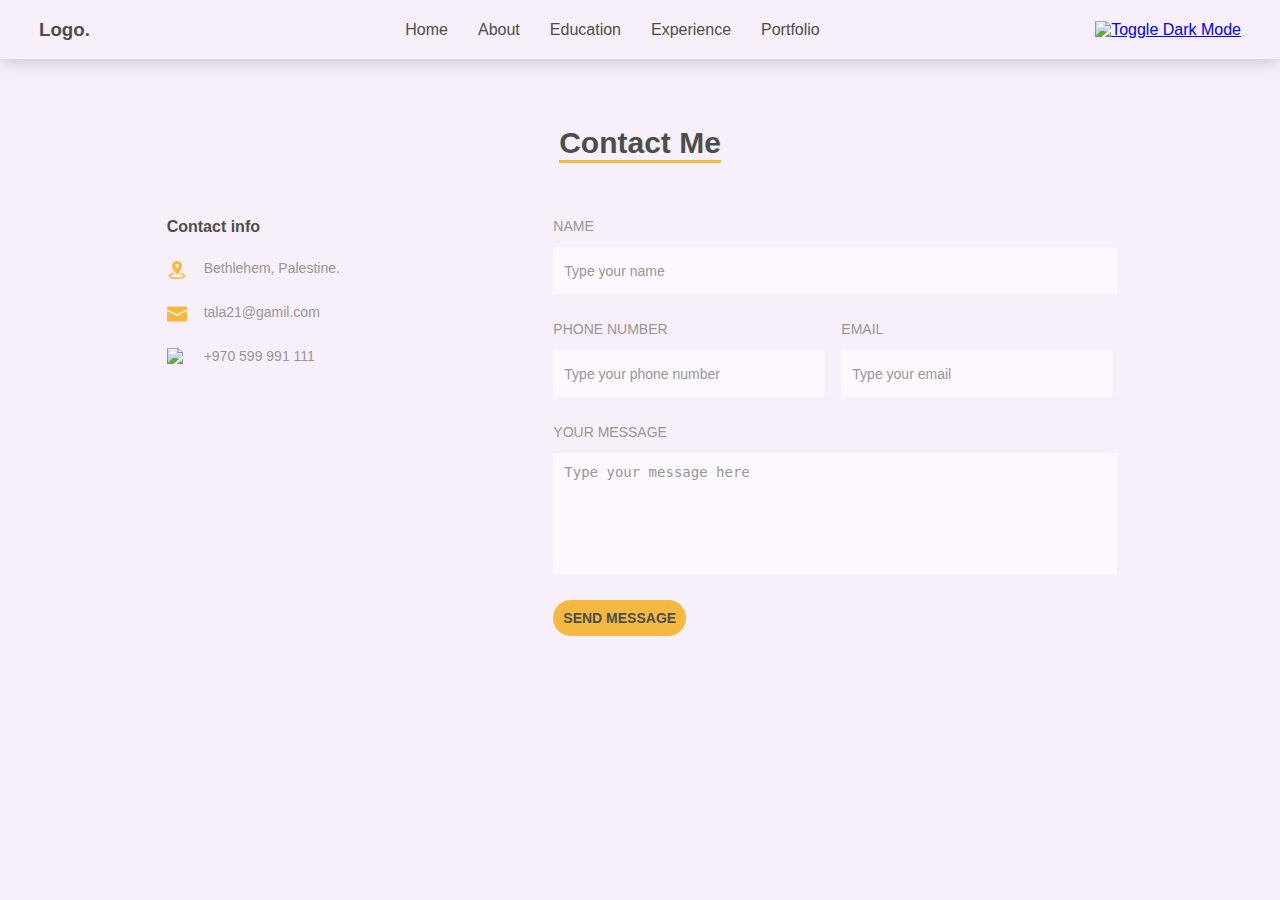
==== contact.html @ e930d842 "Add files via upload" ====
<!DOCTYPE html>
<html lang="en">
<head>
    <meta charset="UTF-8">
    <meta name="viewport" content="width=device-width, initial-scale=1.0">
    <title>Contact</title>

    <link rel="stylesheet" href="general.css">
    <link rel="stylesheet" href="header.css">
    <link rel="stylesheet" href="contact.css">
</head>
<body>
    <div class="header">
        <h3>Logo.</h3>
        <div><ul>
            <li ><a  href="home.html">Home</a></li>
            <li><a href="index.html">About</a></li>
            <li><a href="education.html">Education</a></li>
            <li><a href="experience.html">Experience</a></li>
            <li><a href="portfolio.html">Portfolio</a></li>
            
        </ul></div>
        <a href="#"><img id="toggle-dark-mode" src="icons/icons8-moon-60.png" alt="Toggle Dark Mode"> </a>
    </div>
    <div class="me"><h2>Contact Me</h2></div>
    <div class="container">

        <div class="contactInfo">
            <h4>Contact info</h4>
            <div class="box"><img src="[data-uri]" alt="place-marker"> <p>Bethlehem, Palestine.</p> </div>
            <div class="box"><img src="[data-uri]" alt="filled-message"> <p>tala21@gamil.com</p> </div>
            <div class="box"><img src="icons/icons8-phone-50.png"><p>+970 599 991 111</p></div>
        </div>
    
        <div class="client">
            <p>NAME</p>
            <input style="width:542px ;" type="text" placeholder="Type your name">
            <div class="contacts">
                <div class="phone-box">
                    <p>PHONE NUMBER</p>
                    <input style="width: 250px;" type="text" placeholder="Type your phone number">
                </div>
                <div class="email"><P>EMAIL</P>
                <input style="width: 250px;" type="text" placeholder="Type your email">
                </div>
            </div>
            <p>YOUR MESSAGE</p>
            <textarea style="width:542px ;
            height: 100px;"  placeholder="Type your message here"></textarea><br>
            <a href="#">SEND MESSAGE</a>
        </div>
    </div>
    <script src="dark-mode.js"></script>
</body>
</html>
---- general.css ----
body{
    font-family: Roboto, Arial;
    background-color: #F7F0FA;
    color: #4d4d4d;
    margin: 0;
    padding: 0;
}
p, h5, h4{
    margin: 0;
}

body.dark-mode {
    background-color: #4d4d4d;
    color: #f7e6ff;
}
---- header.css ----
.header{
    display: flex;
    justify-content: space-between;
    justify-items: center;
    align-items: center;
    /* border-bottom: 1px solid #4d4d4d; */
    box-shadow: 0 1px 20px #bdbdbd;
}

body.dark-mode .header{
    box-shadow: 0 1px 20px #f7e6ff;
}
.header ul{
    list-style-type: none;
    display: flex;
    gap: 30px;
}

.header ul li a{
    font-size: 16px;
    color: #4d4d4d;
    font-weight: 500;
    text-decoration: none;
    transition: color 0.02ms ease;
}

body.dark-mode .header ul li a{
    color: #f7e6ff;
}
.header ul li a:hover{
    color: #F5B942;
}

.header h3{
 margin-left: 39px;
 font-weight: 900;
}

.header a img{
    width: 26px;
    margin-right: 39px;
}
---- contact.css ----
.container{
    display: flex;
    justify-content: space-evenly;
    
}


.me{
   display: flex;
   align-items: center;
   justify-content: center;
   margin: 42px 0 30px 0;
   
}

.me h2{
    font-weight: 900;
    font-size: 30px;
    border-bottom:3px solid #F5B942;
}
.contactInfo{
    margin-top: 0;
    align-items: start;
    justify-content: space-evenly;
    width: 220px;
}

.client{
    width:560px;
}
.contacts{
    display: flex;
    justify-content: space-between;
}
.box{
    display: flex;
    margin-top: 24px;
}

.box img{
   width: 20px;
   margin-right: 17px;
}
 
 p{
    color: #979797;
    font-size: 14px;
}

input[type="text"]{
    margin: 13px 0 27px 0px;
    border: none;
    padding: 11px;
    font-size: 14px;
    color: #5e5e5e;
    outline: none;
    border-radius: 3px;
    height: 25px;
    resize:vertical;
    overflow-y: auto;
    background-color: #fdf7ff;
}

input[type="text"]::placeholder{
    color: #979797;
    
}

textarea{
    outline: none;
    resize: none;
    overflow-y: auto;
    border: none;
    border-radius: 3px;
    margin: 13px 0 30px 0px;
    padding: 11px;
    background-color: #fdf7ff;
    font-size: 14px;
    color: #5e5e5e;
}
textarea::placeholder{
    color: #979797;
}

.client a{
    background-color: #F5B942;
    text-decoration: none;
    color: #4d4d4d;
    padding: 10px;
    border-radius: 20px;
    font-size: 14px;
    font-weight: 700;
}
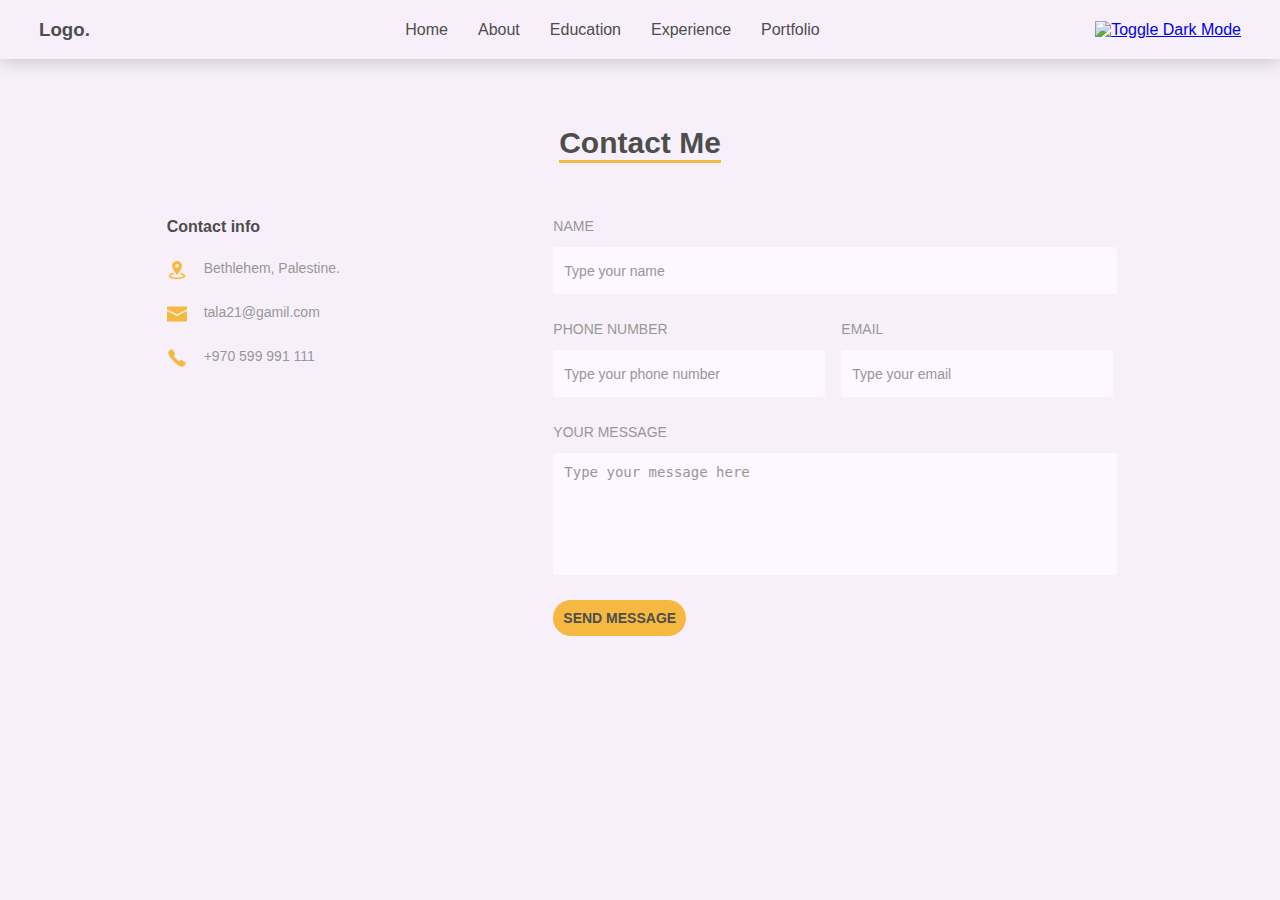
==== commit 463ea580: "Update contact.html" ====
--- a/contact.html
+++ b/contact.html
@@ -20,7 +20,7 @@
             <li><a href="portfolio.html">Portfolio</a></li>
             
         </ul></div>
-        <a href="#"><img id="toggle-dark-mode" src="icons/icons8-moon-60.png" alt="Toggle Dark Mode"> </a>
+        <a href="#"><img id="toggle-dark-mode" src="icons8-moon-60.png" alt="Toggle Dark Mode"> </a>
     </div>
     <div class="me"><h2>Contact Me</h2></div>
     <div class="container">
@@ -29,7 +29,7 @@
             <h4>Contact info</h4>
             <div class="box"><img src="[data-uri]" alt="place-marker"> <p>Bethlehem, Palestine.</p> </div>
             <div class="box"><img src="[data-uri]" alt="filled-message"> <p>tala21@gamil.com</p> </div>
-            <div class="box"><img src="icons/icons8-phone-50.png"><p>+970 599 991 111</p></div>
+            <div class="box"><img src="icons8-phone-50.png"><p>+970 599 991 111</p></div>
         </div>
     
         <div class="client">
@@ -52,4 +52,4 @@
     </div>
     <script src="dark-mode.js"></script>
 </body>
-</html>+</html>
